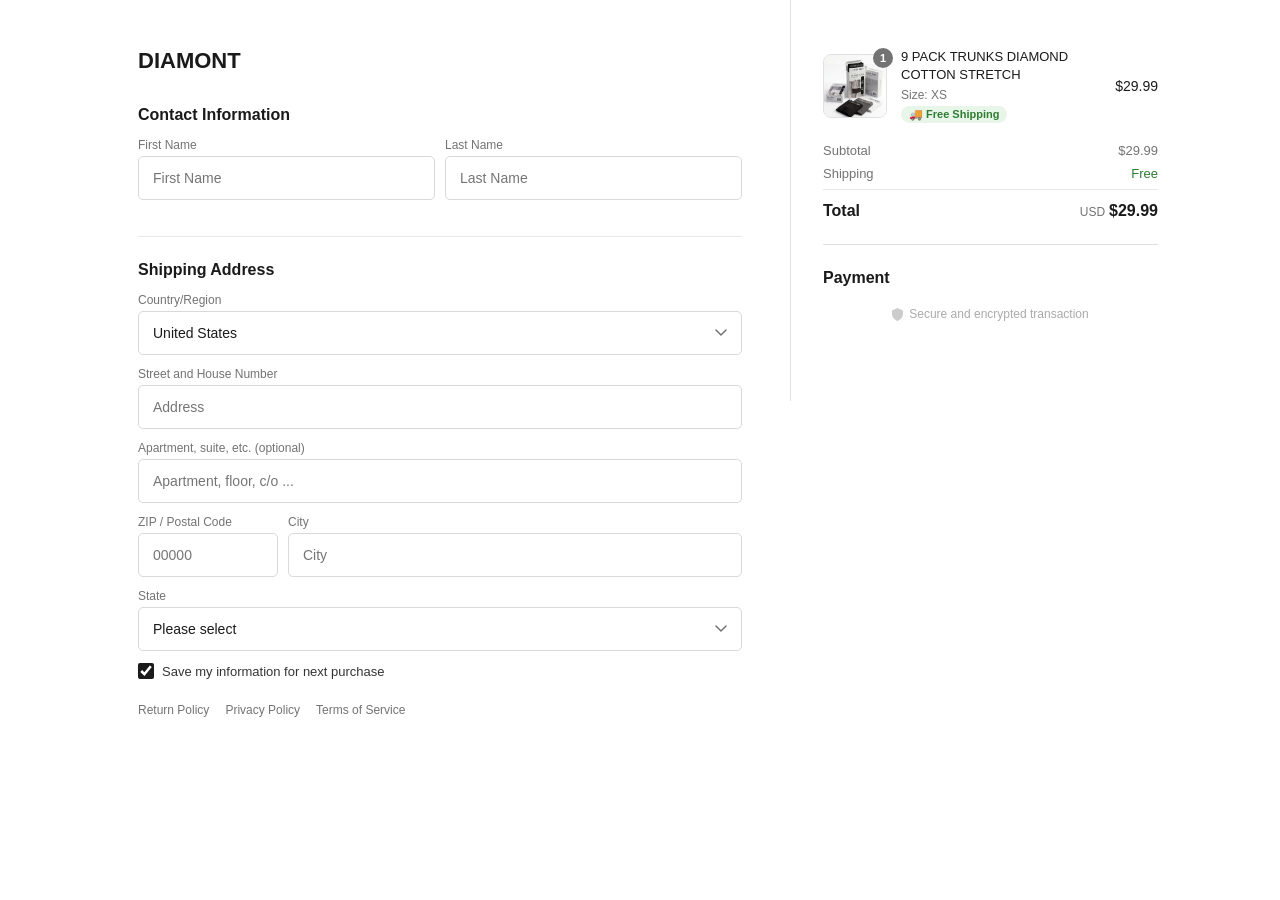
==== checkout.html @ 8e6224a1 "Add files via upload" ====
<!DOCTYPE html><html lang="en"><head>
  <meta charset="utf-8">
  <meta name="viewport" content="width=device-width, initial-scale=1">
  <title>DIAMONT - Checkout</title>
  <!-- Meta Pixel Code -->
  <script>
  !function(f,b,e,v,n,t,s)
  {if(f.fbq)return;n=f.fbq=function(){n.callMethod?
  n.callMethod.apply(n,arguments):n.queue.push(arguments)};
  if(!f._fbq)f._fbq=n;n.push=n;n.loaded=!0;n.version='2.0';
  n.queue=[];t=b.createElement(e);t.async=!0;
  t.src=v;s=b.getElementsByTagName(e)[0];
  s.parentNode.insertBefore(t,s)}(window, document,'script',
  'https://connect.facebook.net/en_US/fbevents.js');
  fbq('init', '1014024587850948');
  fbq('track', 'PageView');
  </script>
  <noscript><img height="1" width="1" style="display:none"
  src="https://www.facebook.com/tr?id=1014024587850948&ev=PageView&noscript=1"
  /></noscript>
  <!-- End Meta Pixel Code -->
  <style>
    * { box-sizing: border-box; margin: 0; padding: 0; }

    body {
      font-family: -apple-system, BlinkMacSystemFont, 'Segoe UI', Helvetica, Arial, sans-serif;
      background: #fff;
      color: #333;
      font-size: 14px;
    }

    .checkout-wrap {
      display: flex;
      align-items: flex-start;
      min-height: 100vh;
      max-width: 1100px;
      margin: 0 auto;
      width: 100%;
    }

    /* ESQUERDO — formulário */
    .checkout-left {
      flex: 1;
      padding: 48px 48px 80px 48px;
      min-width: 0;
    }

    /* DIREITO — resumo */
    .checkout-right {
      width: 400px;
      background: #ffffff;
      border-left: 1px solid #e1e1e1;
      padding: 48px 32px 80px;
      flex-shrink: 0;
    }

    .shop-logo {
      font-size: 22px; font-weight: 700; color: #1a1a1a;
      margin-bottom: 32px; display: block; text-decoration: none;
    }

    .section-title {
      font-size: 16px; font-weight: 600; color: #1a1a1a; margin-bottom: 14px;
    }
    .section-divider {
      border: none; border-top: 1px solid #e8e8e8; margin: 24px 0;
    }

    .field-group { margin-bottom: 12px; }
    .field-row { display: flex; gap: 10px; }
    .field-row .field-group { flex: 1; }

    label { display: block; font-size: 12px; color: #737373; margin-bottom: 4px; }

    input[type=text], input[type=email], input[type=tel], select {
      width: 100%; height: 44px; padding: 0 14px;
      border: 1px solid #d9d9d9; border-radius: 5px;
      font-size: 14px; color: #1a1a1a; background: #fff;
      outline: none; transition: border 0.15s;
      appearance: none; -webkit-appearance: none;
      font-family: inherit;
    }
    input:focus, select:focus {
      border-color: #1a1a1a;
      box-shadow: 0 0 0 3px rgba(0,0,0,0.06);
    }
    select {
      background-image: url("data:image/svg+xml,%3Csvg xmlns='http://www.w3.org/2000/svg' width='12' height='8' fill='none'%3E%3Cpath d='M1 1l5 5 5-5' stroke='%23737373' stroke-width='1.5' stroke-linecap='round'/%3E%3C/svg%3E");
      background-repeat: no-repeat; background-position: right 14px center;
      padding-right: 36px; cursor: pointer;
    }
    .checkbox-row {
      display: flex; align-items: center; gap: 8px;
      font-size: 13px; color: #333; cursor: pointer; margin-top: 2px;
    }
    .checkbox-row input[type=checkbox] {
      width: 16px; height: 16px; accent-color: #1a1a1a;
      cursor: pointer; flex-shrink: 0;
    }
    .region-group { display: none; }

    /* RESUMO */
    .order-item { display: flex; align-items: center; gap: 14px; margin-bottom: 20px; }
    .item-img {
      width: 64px; height: 64px;
      flex-shrink: 0; position: relative;
    }
    .item-img img { width: 100%; height: 100%; object-fit: cover; border-radius: 8px; border: 1px solid #e1e1e1; }
    .item-badge {
      position: absolute; top: -6px; right: -6px;
      background: #737373; color: #fff; border-radius: 50%;
      width: 20px; height: 20px;
      display: flex; align-items: center; justify-content: center;
      font-size: 11px; font-weight: 600;
    }
    .item-info { flex: 1; }
    .item-name { font-size: 13px; font-weight: 500; color: #1a1a1a; line-height: 1.4; }
    .item-variant { font-size: 12px; color: #737373; margin-top: 3px; }
    .item-price { font-size: 14px; font-weight: 500; color: #1a1a1a; white-space: nowrap; }
    .product-badge {
      display: inline-block; background: #e8f5e9; color: #2e7d32;
      font-size: 11px; font-weight: 600; padding: 2px 8px; border-radius: 20px;
    }
    .summary-line {
      display: flex; justify-content: space-between;
      font-size: 13px; color: #737373; margin-bottom: 8px;
    }
    .summary-line.total {
      font-size: 16px; color: #1a1a1a; font-weight: 600;
      padding-top: 12px; border-top: 1px solid #e8e8e8; margin-top: 4px;
    }
    .summary-line.total .curr {
      font-size: 12px; font-weight: 400; color: #737373; margin-right: 4px;
    }

    /* WHOP — sem altura fixa, cresce livremente */
    .whop-divider { border: none; border-top: 1px solid #e1e1e1; margin: 24px 0; }
    .whop-container { width: 100%; display: block; }

    .secure-note {
      display: flex; align-items: center; gap: 6px;
      font-size: 12px; color: #aaa; margin-top: 20px; justify-content: center;
    }

    .policy-links { display: flex; gap: 16px; flex-wrap: wrap; margin-top: 24px; }
    .policy-links a { font-size: 12px; color: #737373; text-decoration: none; }
    .policy-links a:hover { color: #1a1a1a; text-decoration: underline; }

    /* MOBILE */
    @media (max-width: 768px) {
      .checkout-wrap { flex-direction: column; }

      .checkout-right {
        width: 100%; border-left: none;
        border-bottom: 1px solid #e1e1e1;
        padding: 0; order: -1;
      }

      .checkout-left {
        width: 100%;
        padding: 20px 16px 60px;
      }

      .mobile-summary-toggle {
        display: flex; width: 100%; background: #f5f5f5;
        border: none; border-bottom: 1px solid #e1e1e1;
        padding: 14px 16px; font-size: 14px; color: #1a1a1a;
        font-weight: 500; cursor: pointer;
        align-items: center; justify-content: space-between;
        font-family: inherit; min-height: 48px;
      }
      .toggle-left { display: flex; align-items: center; gap: 8px; color: #1a6dcc; }
      .toggle-right { font-size: 14px; font-weight: 600; color: #1a1a1a; }

      .summary-collapsible { overflow: hidden; transition: max-height 0.3s ease; max-height: 500px; }
      .summary-collapsible.closed { max-height: 0; }
      .summary-inner { padding: 20px 16px; border-bottom: 1px solid #e1e1e1; background: #ffffff; }

      /* No mobile, o Whop fica no esquerdo abaixo do form — esconde o do direito */
      .whop-right-block { display: none; }

      .field-row { flex-direction: column; gap: 0; }

      input[type=text], input[type=email], input[type=tel], select {
        height: 48px; font-size: 16px; /* evita zoom automático no iOS */
      }
    }

    @media (min-width: 769px) {
      .mobile-summary-toggle { display: none; }
      .summary-collapsible { max-height: none !important; overflow: visible; }
      .summary-inner { padding: 0; background: transparent; border: none; }
      /* No desktop, o Whop fica no direito — esconde o do esquerdo */
      .whop-left-block { display: none; }
    }

    /* Telas muito grandes: adiciona padding lateral para não colar nas bordas */
    @media (min-width: 769px) and (max-width: 1150px) {
      .checkout-left { padding-left: 24px; }
      .checkout-right { padding-left: 24px; padding-right: 24px; }
    }
  </style>
</head>
<body>

<div class="checkout-wrap">

  <!-- ════════════ ESQUERDO ════════════ -->
  <div class="checkout-left">
    <a href="index.html" class="shop-logo">DIAMONT</a>

    <div class="section-title">Contact Information</div>
    <div class="field-row">
      <div class="field-group">
        <label for="fname">First Name</label>
        <input type="text" id="fname" placeholder="First Name">
      </div>
      <div class="field-group">
        <label for="lname">Last Name</label>
        <input type="text" id="lname" placeholder="Last Name">
      </div>
    </div>

    <hr class="section-divider">

    <div class="section-title">Shipping Address</div>

    <div class="field-group">
      <label for="country">Country/Region</label>
      <select id="country" onchange="onCountryChange(this)">
        <option value="">Select country</option>
        <option value="US" selected="">United States</option>
        <option value="GB">United Kingdom</option>
        <option value="CA">Canada</option>
        <option value="AU">Australia</option>
        <option value="DE">Germany</option>
        <option value="FR">France</option>
        <option value="BR">Brazil</option>
        <option value="OTHER">Other</option>
      </select>
    </div>
    <div class="field-group">
      <label for="address">Street and House Number</label>
      <input type="text" id="address" placeholder="Address">
    </div>
    <div class="field-group">
      <label for="address2">Apartment, suite, etc. (optional)</label>
      <input type="text" id="address2" placeholder="Apartment, floor, c/o ...">
    </div>

    <div class="field-row">
      <div class="field-group" style="max-width:140px">
        <label for="plz">ZIP / Postal Code</label>
        <input type="text" id="plz" placeholder="00000" maxlength="10" oninput="fmtPlz(this)">
      </div>
      <div class="field-group">
        <label for="city">City</label>
        <input type="text" id="city" placeholder="City">
      </div>
    </div>

    <div class="field-group region-group" id="regionGroup" style="display: none;">
      <label id="regionLabel">State / Province</label>
      <select id="region"><option value="">Please select</option></select>
    </div>

    <label class="checkbox-row" style="margin-top:6px">
      <input type="checkbox" checked> Save my information for next purchase
    </label>

    <!-- WHOP — mobile (sempre visível abaixo do form, sem cortes) -->
    <div class="whop-left-block">
      <hr class="section-divider">
      <div class="section-title">Payment</div>
      <div class="whop-container" data-whop-checkout-theme="light" data-whop-checkout-style-container-padding-x="0" data-whop-checkout-style-container-padding-top="0"></div>
      <div class="secure-note">
        <svg width="11" height="13" viewBox="0 0 12 14" fill="none"><path d="M6 0L0 2.5V6.5C0 9.8 2.6 12.9 6 14C9.4 12.9 12 9.8 12 6.5V2.5L6 0Z" fill="#ccc"></path></svg>
        Secure and encrypted transaction
      </div>
    </div>

    <div class="policy-links">
      <a href="#">Return Policy</a>
      <a href="#">Privacy Policy</a>
      <a href="#">Terms of Service</a>
    </div>

  </div>

  <!-- ════════════ DIREITO ════════════ -->
  <div class="checkout-right">

    <!-- Toggle accordion mobile -->
    <button class="mobile-summary-toggle" onclick="toggleSummary(this)">
      <span class="toggle-left">
        <svg width="18" height="18" viewBox="0 0 24 24" fill="none" stroke="currentColor" stroke-width="1.8" stroke-linecap="round" stroke-linejoin="round"><circle cx="9" cy="21" r="1"></circle><circle cx="20" cy="21" r="1"></circle><path d="M1 1h4l2.68 13.39a2 2 0 0 0 2 1.61h9.72a2 2 0 0 0 2-1.61L23 6H6"></path></svg>
        Hide order summary  ▴
      </span>
      <span class="toggle-right">$29.99</span>
    </button>

    <div class="summary-collapsible" id="summaryCollapsible">
      <div class="summary-inner">
        <div class="order-item">
          <div class="item-img">
            <img src="assets/product-real-3.jpg" alt="DIAMONT Premium Stretch Trunks">
            <div class="item-badge">1</div>
          </div>
          <div class="item-info">
            <div class="item-name" id="item-name">9 PACK TRUNKS DIAMOND COTTON STRETCH</div>
            <div class="item-variant" id="item-variant" style="margin-top:4px">Size: XS</div>
            <div class="item-variant" style="margin-top:4px">
              <span class="product-badge">🚚 Free Shipping</span>
            </div>
          </div>
          <div class="item-price" id="item-price">$29.99</div>
        </div>
        <div class="summary-line"><span>Subtotal</span><span id="summary-subtotal">$29.99</span></div>
        <div class="summary-line"><span>Shipping</span><span style="color:#2e7d32;font-weight:500;">Free</span></div>
        <div class="summary-line total">
          <span>Total</span>
          <span><span class="curr">USD</span><span id="summary-total">$29.99</span></span>
        </div>
      </div>
    </div>

    <!-- WHOP — desktop -->
    <div class="whop-right-block">
      <hr class="whop-divider">
      <div class="section-title" style="margin-bottom:14px;">Payment</div>
      <div class="whop-container" data-whop-checkout-theme="light" data-whop-checkout-style-container-padding-x="0" data-whop-checkout-style-container-padding-top="0"></div>
      <div class="secure-note">
        <svg width="11" height="13" viewBox="0 0 12 14" fill="none"><path d="M6 0L0 2.5V6.5C0 9.8 2.6 12.9 6 14C9.4 12.9 12 9.8 12 6.5V2.5L6 0Z" fill="#ccc"></path></svg>
        Secure and encrypted transaction
      </div>
    </div>

  </div>

</div>

<script>
  var regions = {
    US: {
      label: 'State',
      list: ['Alabama','Alaska','Arizona','Arkansas','California','Colorado',
             'Connecticut','Delaware','Florida','Georgia','Hawaii','Idaho',
             'Illinois','Indiana','Iowa','Kansas','Kentucky','Louisiana',
             'Maine','Maryland','Massachusetts','Michigan','Minnesota',
             'Mississippi','Missouri','Montana','Nebraska','Nevada',
             'New Hampshire','New Jersey','New Mexico','New York',
             'North Carolina','North Dakota','Ohio','Oklahoma','Oregon',
             'Pennsylvania','Rhode Island','South Carolina','South Dakota',
             'Tennessee','Texas','Utah','Vermont','Virginia','Washington',
             'West Virginia','Wisconsin','Wyoming']
    },
    CA: {
      label: 'Province',
      list: ['Alberta','British Columbia','Manitoba','New Brunswick',
             'Newfoundland and Labrador','Nova Scotia','Ontario',
             'Prince Edward Island','Quebec','Saskatchewan']
    },
    AU: {
      label: 'State',
      list: ['Australian Capital Territory','New South Wales','Northern Territory',
             'Queensland','South Australia','Tasmania','Victoria','Western Australia']
    },
    DE: {
      label: 'State',
      list: ['Baden-Württemberg','Bavaria','Berlin','Brandenburg','Bremen',
             'Hamburg','Hesse','Lower Saxony','Mecklenburg-Vorpommern',
             'North Rhine-Westphalia','Rhineland-Palatinate','Saarland',
             'Saxony','Saxony-Anhalt','Schleswig-Holstein','Thuringia']
    }
  };
  var plzLengths = { US: 5, CA: 6, AU: 4, DE: 5 };

  function onCountryChange(sel) {
    var val = sel.value;
    var rg  = document.getElementById('regionGroup');
    var rl  = document.getElementById('regionLabel');
    var rs  = document.getElementById('region');
    var plz = document.getElementById('plz');
    var len = plzLengths[val] || 10;
    plz.maxLength = len;
    plz.placeholder = '00000';
    var data = regions[val];
    if (data) {
      rl.textContent = data.label;
      rs.innerHTML = '<option value="">Please select</option>' +
        data.list.map(function(r){ return '<option>'+r+'</option>'; }).join('');
      rg.style.display = 'block';
    } else {
      rg.style.display = 'none';
    }
  }

  function fmtPlz(el) {
    var country = document.getElementById('country').value;
    var len = plzLengths[country] || 5;
    el.value = el.value.replace(/\D/g,'').slice(0, len);
  }

  onCountryChange(document.getElementById('country'));

  var summaryOpen = true;
  function toggleSummary(btn) {
    summaryOpen = !summaryOpen;
    document.getElementById('summaryCollapsible').classList.toggle('closed', !summaryOpen);
    var icon = '<svg width="18" height="18" viewBox="0 0 24 24" fill="none" stroke="currentColor" stroke-width="1.8" stroke-linecap="round" stroke-linejoin="round"><circle cx="9" cy="21" r="1"/><circle cx="20" cy="21" r="1"/><path d="M1 1h4l2.68 13.39a2 2 0 0 0 2 1.61h9.72a2 2 0 0 0 2-1.61L23 6H6"/></svg>';
    btn.querySelector('.toggle-left').innerHTML = summaryOpen
      ? icon + ' Hide order summary  ▴'
      : icon + ' Show order summary  ▾';
  }
</script>

<script>
  // ── Read URL parameters passed from the product page ──────────────────────
  (function () {
    var params = new URLSearchParams(window.location.search);

    var size    = params.get('size') || '';    // e.g. "XS", "S", "M", "L", "XL", "XXL"
    var plan    = params.get('plan') || '';    // e.g. "plan_GKCqi9cub20QK"
    var product = params.get('product') || '9 PACK TRUNKS DIAMOND COTTON STRETCH';
    var price   = params.get('price') || '29.99';

    // Size mapping to Whop Plan IDs
    var planMapping = {
      'xs': 'plan_GKCqi9cub20QK',
      's': 'plan_MTOjr6OyHSpbP',
      'm': 'plan_ddPRuNWJkyy0w',
      'l': 'plan_sWuqcWky50YoJ',
      'xl': 'plan_ah0VyirzppzPN',
      'xxl': 'plan_LNZKemcfdLcjw'
    };

    var resolvedPlanId = plan;
    if (!resolvedPlanId && size) {
      var cleanSize = size.toLowerCase().trim();
      if (cleanSize.includes('extra small') || cleanSize === 'xs') {
        resolvedPlanId = planMapping['xs'];
      } else if (cleanSize.includes('small') || cleanSize === 's') {
        resolvedPlanId = planMapping['s'];
      } else if (cleanSize.includes('medium') || cleanSize === 'm') {
        resolvedPlanId = planMapping['m'];
      } else if (cleanSize.includes('large') || cleanSize === 'l') {
        resolvedPlanId = planMapping['l'];
      } else if (cleanSize.includes('x-large') || cleanSize.includes('extra large') || cleanSize === 'xl') {
        resolvedPlanId = planMapping['xl'];
      } else if (cleanSize.includes('xx-large') || cleanSize.includes('extra extra large') || cleanSize === 'xxl') {
        resolvedPlanId = planMapping['xxl'];
      }
    }

    if (!resolvedPlanId) {
      resolvedPlanId = 'plan_GKCqi9cub20QK'; // default to XS
    }

    // Set the plan ID on all Whop containers
    var containers = document.querySelectorAll('.whop-container');
    containers.forEach(function (el) {
      el.setAttribute('data-whop-checkout-plan-id', resolvedPlanId);
      // Set dynamic redirect URL
      var returnUrl = window.location.origin + '/thank-you.html?price=' + price + '&currency=USD';
      el.setAttribute('data-whop-checkout-return-url', returnUrl);
    });

    // Update product name in order summary
    var nameEl = document.getElementById('item-name');
    if (nameEl) nameEl.textContent = product;

    // Update variant line
    var variantEl = document.getElementById('item-variant');
    if (variantEl) {
      variantEl.textContent = size ? 'Size: ' + size : 'Size: XS';
    }

    // Update price fields in summary
    var formatted = '$' + parseFloat(price).toFixed(2);
    var priceEl    = document.getElementById('item-price');
    var subtotalEl = document.getElementById('summary-subtotal');
    var totalEl    = document.getElementById('summary-total');
    var toggleRight = document.querySelector('.toggle-right');

    if (priceEl)    priceEl.textContent    = formatted;
    if (subtotalEl) subtotalEl.textContent  = formatted;
    if (totalEl)    totalEl.textContent     = formatted;
    if (toggleRight) toggleRight.textContent = formatted;

    // Save customer name input to localStorage
    var fnameInput = document.getElementById('fname');
    var lnameInput = document.getElementById('lname');

    function saveNamesToStorage() {
      localStorage.setItem('customer_first_name', (fnameInput.value || '').trim());
      localStorage.setItem('customer_last_name', (lnameInput.value || '').trim());
    }

    if (fnameInput) fnameInput.addEventListener('input', saveNamesToStorage);
    if (lnameInput) lnameInput.addEventListener('input', saveNamesToStorage);

    // Set a fallback random order number
    if (!localStorage.getItem('customer_order_id')) {
      var randId = 'DM' + Math.floor(100000 + Math.random() * 900000);
      localStorage.setItem('customer_order_id', randId);
    }

    // Now dynamically load the Whop script
    var whopScript = document.createElement('script');
    whopScript.src = "https://js.whop.com/static/checkout/loader.js";
    whopScript.async = true;
    whopScript.defer = true;
    document.head.appendChild(whopScript);
  })();
</script>

</body>
</html>
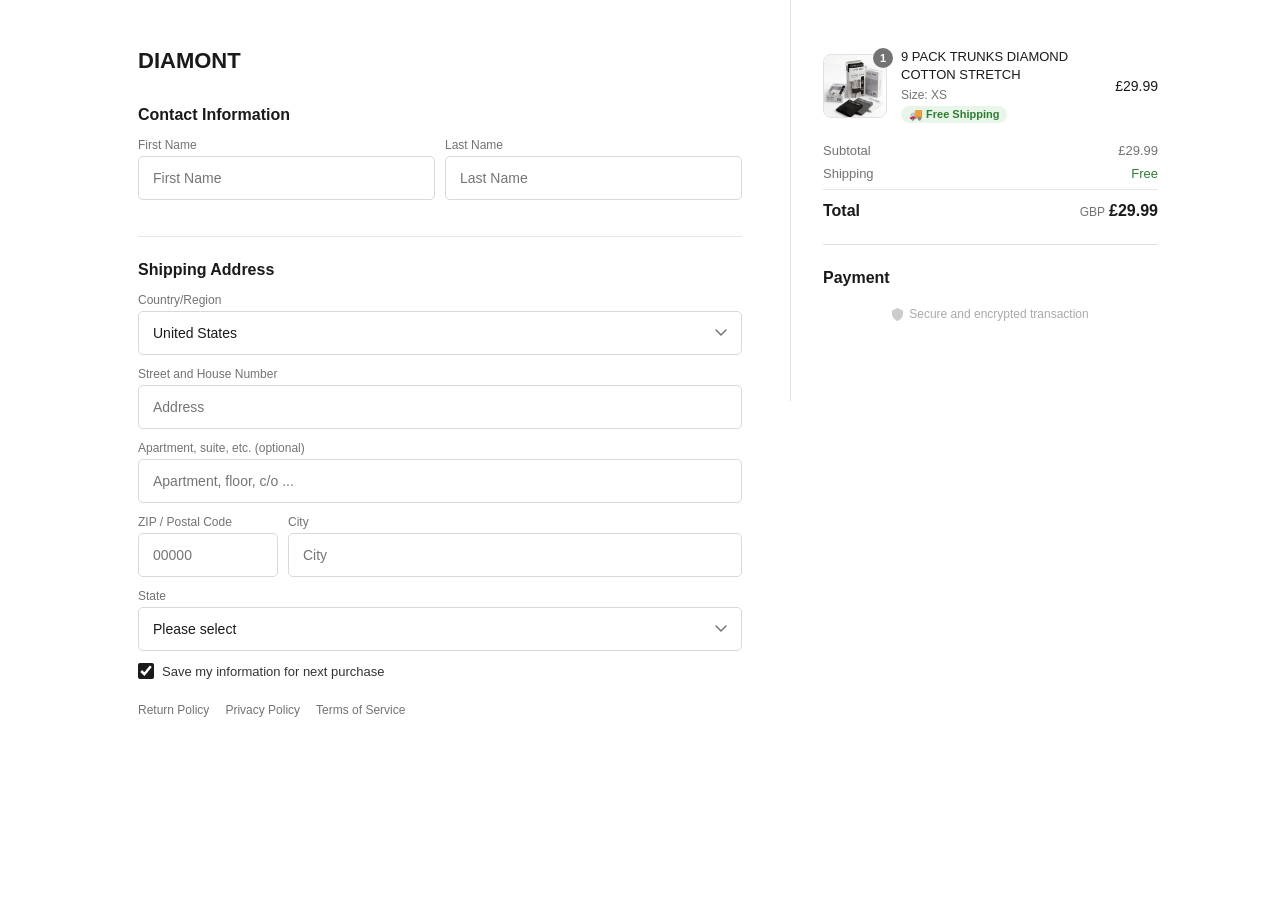
==== commit cc4c7314: "update currency to GBP / £" ====
--- a/checkout.html
+++ b/checkout.html
@@ -2,6 +2,60 @@
   <meta charset="utf-8">
   <meta name="viewport" content="width=device-width, initial-scale=1">
   <title>DIAMONT - Checkout</title>
+
+  <!-- ══ Resolve Plan ID and Return URL synchronously BEFORE Whop loads ══ -->
+  <script>
+    (function(){
+      var params = new URLSearchParams(window.location.search);
+      var plan = params.get('plan') || '';
+      var size = params.get('size') || '';
+      var price = params.get('price') || '29.99';
+      
+      var planMapping = {
+        'xs':  'plan_GKCqi9cub20QK',
+        's':   'plan_MTOjr6OyHSpbP',
+        'm':   'plan_ddPRuNWJkyy0w',
+        'l':   'plan_sWuqcWky50YoJ',
+        'xl':  'plan_ah0VyirzppzPN',
+        'xxl': 'plan_LNZKemcfdLcjw'
+      };
+      
+      var resolved = plan;
+      if (!resolved && size) {
+        var s = size.toLowerCase().trim();
+        if (s === 'xs' || s.indexOf('extra small') !== -1) resolved = planMapping['xs'];
+        else if (s === 's' || s === 'small') resolved = planMapping['s'];
+        else if (s === 'm' || s === 'medium') resolved = planMapping['m'];
+        else if (s === 'l' || s === 'large') resolved = planMapping['l'];
+        else if (s === 'xl' || s.indexOf('x-large') !== -1 || s.indexOf('extra large') !== -1) resolved = planMapping['xl'];
+        else if (s === 'xxl' || s.indexOf('xx-large') !== -1) resolved = planMapping['xxl'];
+      }
+      if (!resolved) resolved = 'plan_GKCqi9cub20QK';
+      window.__DIAMONT_PLAN_ID = resolved;
+
+      // Preserve tracking and purchase parameters in return URL
+      var returnParams = new URLSearchParams();
+      returnParams.set('id', '{id}');
+      returnParams.set('email', '{email}');
+      returnParams.set('name', '{username}');
+      returnParams.set('price', price);
+      returnParams.set('currency', 'GBP');
+      
+      // Copy incoming UTM and tracking parameters
+      var utmKeys = ['utm_source', 'utm_medium', 'utm_campaign', 'utm_content', 'utm_term', 'src', 'sck', 'xcod'];
+      utmKeys.forEach(function(key) {
+        if (params.has(key)) {
+          returnParams.set(key, params.get(key));
+        }
+      });
+      
+      window.__DIAMONT_RETURN_URL = window.location.origin + '/thank-you.html?' + returnParams.toString();
+    })();
+  </script>
+
+  <!-- ══ Whop Checkout Loader — static, like furadeira ══ -->
+  <script async defer src="https://js.whop.com/static/checkout/loader.js"></script>
+
   <!-- Meta Pixel Code -->
   <script>
   !function(f,b,e,v,n,t,s)
@@ -19,6 +73,27 @@
   src="https://www.facebook.com/tr?id=1014024587850948&ev=PageView&noscript=1"
   /></noscript>
   <!-- End Meta Pixel Code -->
+
+  <!-- Utmify Pixel Integration -->
+  <script>
+    window.pixelId = "6a1e39c0710d91ec4444583a";
+    var a = document.createElement("script");
+    a.setAttribute("async", "");
+    a.setAttribute("defer", "");
+    a.setAttribute("src", "https://cdn.utmify.com.br/scripts/pixel/pixel.js");
+    document.head.appendChild(a);
+  </script>
+
+  <!-- Utmify UTMs Capture Script -->
+  <script
+    src="https://cdn.utmify.com.br/scripts/utms/latest.js"
+    data-utmify-prevent-xcod-sck
+    data-utmify-prevent-subids
+    data-utmify-ignore-iframe
+    async
+    defer
+  ></script>
+
   <style>
     * { box-sizing: border-box; margin: 0; padding: 0; }
 
@@ -38,14 +113,12 @@
       width: 100%;
     }
 
-    /* ESQUERDO — formulário */
     .checkout-left {
       flex: 1;
       padding: 48px 48px 80px 48px;
       min-width: 0;
     }
 
-    /* DIREITO — resumo */
     .checkout-right {
       width: 400px;
       background: #ffffff;
@@ -99,12 +172,8 @@
     }
     .region-group { display: none; }
 
-    /* RESUMO */
     .order-item { display: flex; align-items: center; gap: 14px; margin-bottom: 20px; }
-    .item-img {
-      width: 64px; height: 64px;
-      flex-shrink: 0; position: relative;
-    }
+    .item-img { width: 64px; height: 64px; flex-shrink: 0; position: relative; }
     .item-img img { width: 100%; height: 100%; object-fit: cover; border-radius: 8px; border: 1px solid #e1e1e1; }
     .item-badge {
       position: absolute; top: -6px; right: -6px;
@@ -133,7 +202,6 @@
       font-size: 12px; font-weight: 400; color: #737373; margin-right: 4px;
     }
 
-    /* WHOP — sem altura fixa, cresce livremente */
     .whop-divider { border: none; border-top: 1px solid #e1e1e1; margin: 24px 0; }
     .whop-container { width: 100%; display: block; }
 
@@ -145,6 +213,10 @@
     .policy-links { display: flex; gap: 16px; flex-wrap: wrap; margin-top: 24px; }
     .policy-links a { font-size: 12px; color: #737373; text-decoration: none; }
     .policy-links a:hover { color: #1a1a1a; text-decoration: underline; }
+
+    /* Desktop: summary always visible at top of right panel */
+    .order-summary-desktop { display: block; }
+    .order-summary-mobile { display: none; }
 
     /* MOBILE */
     @media (max-width: 768px) {
@@ -176,13 +248,15 @@
       .summary-collapsible.closed { max-height: 0; }
       .summary-inner { padding: 20px 16px; border-bottom: 1px solid #e1e1e1; background: #ffffff; }
 
-      /* No mobile, o Whop fica no esquerdo abaixo do form — esconde o do direito */
+      /* Mobile: Whop in left column, hide right-side Whop */
       .whop-right-block { display: none; }
+      .order-summary-desktop { display: none; }
+      .order-summary-mobile { display: block; }
 
       .field-row { flex-direction: column; gap: 0; }
 
       input[type=text], input[type=email], input[type=tel], select {
-        height: 48px; font-size: 16px; /* evita zoom automático no iOS */
+        height: 48px; font-size: 16px;
       }
     }
 
@@ -190,11 +264,12 @@
       .mobile-summary-toggle { display: none; }
       .summary-collapsible { max-height: none !important; overflow: visible; }
       .summary-inner { padding: 0; background: transparent; border: none; }
-      /* No desktop, o Whop fica no direito — esconde o do esquerdo */
+      /* Desktop: Whop in right column, hide left-side Whop */
       .whop-left-block { display: none; }
-    }
-
-    /* Telas muito grandes: adiciona padding lateral para não colar nas bordas */
+      .order-summary-desktop { display: block; }
+      .order-summary-mobile { display: none; }
+    }
+
     @media (min-width: 769px) and (max-width: 1150px) {
       .checkout-left { padding-left: 24px; }
       .checkout-right { padding-left: 24px; padding-right: 24px; }
@@ -205,7 +280,7 @@
 
 <div class="checkout-wrap">
 
-  <!-- ════════════ ESQUERDO ════════════ -->
+  <!-- ════════════ LEFT — form ════════════ -->
   <div class="checkout-left">
     <a href="index.html" class="shop-logo">DIAMONT</a>
 
@@ -268,11 +343,15 @@
       <input type="checkbox" checked> Save my information for next purchase
     </label>
 
-    <!-- WHOP — mobile (sempre visível abaixo do form, sem cortes) -->
+    <!-- WHOP — mobile (CSS hides on desktop) -->
     <div class="whop-left-block">
       <hr class="section-divider">
       <div class="section-title">Payment</div>
-      <div class="whop-container" data-whop-checkout-theme="light" data-whop-checkout-style-container-padding-x="0" data-whop-checkout-style-container-padding-top="0"></div>
+      <div class="whop-container" id="whop-mobile"
+        data-whop-checkout-theme="light"
+        data-whop-checkout-locale="en"
+        data-whop-checkout-style-container-padding-x="0"
+        data-whop-checkout-style-container-padding-top="0"></div>
       <div class="secure-note">
         <svg width="11" height="13" viewBox="0 0 12 14" fill="none"><path d="M6 0L0 2.5V6.5C0 9.8 2.6 12.9 6 14C9.4 12.9 12 9.8 12 6.5V2.5L6 0Z" fill="#ccc"></path></svg>
         Secure and encrypted transaction
@@ -287,48 +366,77 @@
 
   </div>
 
-  <!-- ════════════ DIREITO ════════════ -->
+  <!-- ════════════ RIGHT — summary ════════════ -->
   <div class="checkout-right">
 
-    <!-- Toggle accordion mobile -->
-    <button class="mobile-summary-toggle" onclick="toggleSummary(this)">
-      <span class="toggle-left">
-        <svg width="18" height="18" viewBox="0 0 24 24" fill="none" stroke="currentColor" stroke-width="1.8" stroke-linecap="round" stroke-linejoin="round"><circle cx="9" cy="21" r="1"></circle><circle cx="20" cy="21" r="1"></circle><path d="M1 1h4l2.68 13.39a2 2 0 0 0 2 1.61h9.72a2 2 0 0 0 2-1.61L23 6H6"></path></svg>
-        Hide order summary  ▴
-      </span>
-      <span class="toggle-right">$29.99</span>
-    </button>
-
-    <div class="summary-collapsible" id="summaryCollapsible">
-      <div class="summary-inner">
-        <div class="order-item">
-          <div class="item-img">
-            <img src="assets/product-real-3.jpg" alt="DIAMONT Premium Stretch Trunks">
-            <div class="item-badge">1</div>
+    <!-- Desktop summary — always visible -->
+    <div class="order-summary-desktop">
+      <div class="order-item">
+        <div class="item-img">
+          <img src="assets/product-real-3.jpg" alt="DIAMONT Premium Stretch Trunks">
+          <div class="item-badge">1</div>
+        </div>
+        <div class="item-info">
+          <div class="item-name" id="item-name">9 PACK TRUNKS DIAMOND COTTON STRETCH</div>
+          <div class="item-variant" id="item-variant" style="margin-top:4px">Size: XS</div>
+          <div class="item-variant" style="margin-top:4px">
+            <span class="product-badge">🚚 Free Shipping</span>
           </div>
-          <div class="item-info">
-            <div class="item-name" id="item-name">9 PACK TRUNKS DIAMOND COTTON STRETCH</div>
-            <div class="item-variant" id="item-variant" style="margin-top:4px">Size: XS</div>
-            <div class="item-variant" style="margin-top:4px">
-              <span class="product-badge">🚚 Free Shipping</span>
+        </div>
+        <div class="item-price" id="item-price">£29.99</div>
+      </div>
+      <div class="summary-line"><span>Subtotal</span><span id="summary-subtotal">£29.99</span></div>
+      <div class="summary-line"><span>Shipping</span><span style="color:#2e7d32;font-weight:500;">Free</span></div>
+      <div class="summary-line total">
+        <span>Total</span>
+        <span><span class="curr">GBP</span><span id="summary-total">£29.99</span></span>
+      </div>
+    </div>
+
+    <!-- Mobile toggle accordion -->
+    <div class="order-summary-mobile">
+      <button class="mobile-summary-toggle" onclick="toggleSummary(this)">
+        <span class="toggle-left">
+          <svg width="18" height="18" viewBox="0 0 24 24" fill="none" stroke="currentColor" stroke-width="1.8" stroke-linecap="round" stroke-linejoin="round"><circle cx="9" cy="21" r="1"></circle><circle cx="20" cy="21" r="1"></circle><path d="M1 1h4l2.68 13.39a2 2 0 0 0 2 1.61h9.72a2 2 0 0 0 2-1.61L23 6H6"></path></svg>
+          Hide order summary  ▴
+        </span>
+        <span class="toggle-right" id="mobile-toggle-price">£29.99</span>
+      </button>
+      <div class="summary-collapsible" id="summaryCollapsible">
+        <div class="summary-inner">
+          <div class="order-item">
+            <div class="item-img">
+              <img src="assets/product-real-3.jpg" alt="DIAMONT Premium Stretch Trunks">
+              <div class="item-badge">1</div>
             </div>
+            <div class="item-info">
+              <div class="item-name">9 PACK TRUNKS DIAMOND COTTON STRETCH</div>
+              <div class="item-variant" style="margin-top:4px">Size: XS</div>
+              <div class="item-variant" style="margin-top:4px">
+                <span class="product-badge">🚚 Free Shipping</span>
+              </div>
+            </div>
+            <div class="item-price">£29.99</div>
           </div>
-          <div class="item-price" id="item-price">$29.99</div>
+          <div class="summary-line"><span>Subtotal</span><span>£29.99</span></div>
+          <div class="summary-line"><span>Shipping</span><span style="color:#2e7d32;font-weight:500;">Free</span></div>
+          <div class="summary-line total">
+            <span>Total</span>
+            <span><span class="curr">GBP</span><span>£29.99</span></span>
+          </div>
         </div>
-        <div class="summary-line"><span>Subtotal</span><span id="summary-subtotal">$29.99</span></div>
-        <div class="summary-line"><span>Shipping</span><span style="color:#2e7d32;font-weight:500;">Free</span></div>
-        <div class="summary-line total">
-          <span>Total</span>
-          <span><span class="curr">USD</span><span id="summary-total">$29.99</span></span>
-        </div>
-      </div>
-    </div>
-
-    <!-- WHOP — desktop -->
+      </div>
+    </div>
+
+    <!-- WHOP — desktop (CSS hides on mobile) -->
     <div class="whop-right-block">
       <hr class="whop-divider">
       <div class="section-title" style="margin-bottom:14px;">Payment</div>
-      <div class="whop-container" data-whop-checkout-theme="light" data-whop-checkout-style-container-padding-x="0" data-whop-checkout-style-container-padding-top="0"></div>
+      <div class="whop-container" id="whop-desktop"
+        data-whop-checkout-theme="light"
+        data-whop-checkout-locale="en"
+        data-whop-checkout-style-container-padding-x="0"
+        data-whop-checkout-style-container-padding-top="0"></div>
       <div class="secure-note">
         <svg width="11" height="13" viewBox="0 0 12 14" fill="none"><path d="M6 0L0 2.5V6.5C0 9.8 2.6 12.9 6 14C9.4 12.9 12 9.8 12 6.5V2.5L6 0Z" fill="#ccc"></path></svg>
         Secure and encrypted transaction
@@ -339,6 +447,9 @@
 
 </div>
 
+
+
+<!-- ══ Form logic + URL param sync (no DOM removal, no dynamic script injection) ══ -->
 <script>
   var regions = {
     US: {
@@ -412,105 +523,65 @@
       ? icon + ' Hide order summary  ▴'
       : icon + ' Show order summary  ▾';
   }
-</script>
-
-<script>
-  // ── Read URL parameters passed from the product page ──────────────────────
-  (function () {
-    var params = new URLSearchParams(window.location.search);
-
-    var size    = params.get('size') || '';    // e.g. "XS", "S", "M", "L", "XL", "XXL"
-    var plan    = params.get('plan') || '';    // e.g. "plan_GKCqi9cub20QK"
+
+  // ── Sync URL params to product display ──
+  (function() {
+    var params  = new URLSearchParams(window.location.search);
+    var size    = params.get('size') || '';
     var product = params.get('product') || '9 PACK TRUNKS DIAMOND COTTON STRETCH';
     var price   = params.get('price') || '29.99';
 
-    // Size mapping to Whop Plan IDs
-    var planMapping = {
-      'xs': 'plan_GKCqi9cub20QK',
-      's': 'plan_MTOjr6OyHSpbP',
-      'm': 'plan_ddPRuNWJkyy0w',
-      'l': 'plan_sWuqcWky50YoJ',
-      'xl': 'plan_ah0VyirzppzPN',
-      'xxl': 'plan_LNZKemcfdLcjw'
-    };
-
-    var resolvedPlanId = plan;
-    if (!resolvedPlanId && size) {
-      var cleanSize = size.toLowerCase().trim();
-      if (cleanSize.includes('extra small') || cleanSize === 'xs') {
-        resolvedPlanId = planMapping['xs'];
-      } else if (cleanSize.includes('small') || cleanSize === 's') {
-        resolvedPlanId = planMapping['s'];
-      } else if (cleanSize.includes('medium') || cleanSize === 'm') {
-        resolvedPlanId = planMapping['m'];
-      } else if (cleanSize.includes('large') || cleanSize === 'l') {
-        resolvedPlanId = planMapping['l'];
-      } else if (cleanSize.includes('x-large') || cleanSize.includes('extra large') || cleanSize === 'xl') {
-        resolvedPlanId = planMapping['xl'];
-      } else if (cleanSize.includes('xx-large') || cleanSize.includes('extra extra large') || cleanSize === 'xxl') {
-        resolvedPlanId = planMapping['xxl'];
-      }
-    }
-
-    if (!resolvedPlanId) {
-      resolvedPlanId = 'plan_GKCqi9cub20QK'; // default to XS
-    }
-
-    // Set the plan ID on all Whop containers
-    var containers = document.querySelectorAll('.whop-container');
-    containers.forEach(function (el) {
-      el.setAttribute('data-whop-checkout-plan-id', resolvedPlanId);
-      // Set dynamic redirect URL
-      var returnUrl = window.location.origin + '/thank-you.html?price=' + price + '&currency=USD';
-      el.setAttribute('data-whop-checkout-return-url', returnUrl);
-    });
-
-    // Update product name in order summary
+    // Update product name
     var nameEl = document.getElementById('item-name');
     if (nameEl) nameEl.textContent = product;
 
-    // Update variant line
+    // Update variant
     var variantEl = document.getElementById('item-variant');
-    if (variantEl) {
-      variantEl.textContent = size ? 'Size: ' + size : 'Size: XS';
-    }
-
-    // Update price fields in summary
-    var formatted = '$' + parseFloat(price).toFixed(2);
+    if (variantEl) variantEl.textContent = size ? 'Size: ' + size : 'Size: XS';
+
+    // Update prices
+    var formatted = '£' + parseFloat(price).toFixed(2);
     var priceEl    = document.getElementById('item-price');
     var subtotalEl = document.getElementById('summary-subtotal');
     var totalEl    = document.getElementById('summary-total');
-    var toggleRight = document.querySelector('.toggle-right');
-
-    if (priceEl)    priceEl.textContent    = formatted;
-    if (subtotalEl) subtotalEl.textContent  = formatted;
-    if (totalEl)    totalEl.textContent     = formatted;
-    if (toggleRight) toggleRight.textContent = formatted;
-
-    // Save customer name input to localStorage
+    var toggleRight = document.getElementById('mobile-toggle-price');
+
+    if (priceEl)     priceEl.textContent     = formatted;
+    if (subtotalEl)  subtotalEl.textContent   = formatted;
+    if (totalEl)     totalEl.textContent      = formatted;
+    if (toggleRight) toggleRight.textContent  = formatted;
+  })();
+
+  // ── Save customer name to localStorage ──
+  (function() {
     var fnameInput = document.getElementById('fname');
     var lnameInput = document.getElementById('lname');
-
-    function saveNamesToStorage() {
+    function saveNames() {
       localStorage.setItem('customer_first_name', (fnameInput.value || '').trim());
-      localStorage.setItem('customer_last_name', (lnameInput.value || '').trim());
-    }
-
-    if (fnameInput) fnameInput.addEventListener('input', saveNamesToStorage);
-    if (lnameInput) lnameInput.addEventListener('input', saveNamesToStorage);
-
-    // Set a fallback random order number
-    if (!localStorage.getItem('customer_order_id')) {
-      var randId = 'DM' + Math.floor(100000 + Math.random() * 900000);
-      localStorage.setItem('customer_order_id', randId);
-    }
-
-    // Now dynamically load the Whop script
-    var whopScript = document.createElement('script');
-    whopScript.src = "https://js.whop.com/static/checkout/loader.js";
-    whopScript.async = true;
-    whopScript.defer = true;
-    document.head.appendChild(whopScript);
+      localStorage.setItem('customer_last_name',  (lnameInput.value || '').trim());
+    }
+    if (fnameInput) fnameInput.addEventListener('input', saveNames);
+    if (lnameInput) lnameInput.addEventListener('input', saveNames);
+  })();
+
+  // ── Generate order ID if not present ──
+  if (!localStorage.getItem('customer_order_id')) {
+    localStorage.setItem('customer_order_id', 'DM' + Math.floor(100000 + Math.random() * 900000));
+  }
+</script>
+
+<!-- ══ Apply dynamic plan-id and return-url to static Whop containers ══ -->
+<script>
+  (function() {
+    var planId = window.__DIAMONT_PLAN_ID;
+    var returnUrl = window.__DIAMONT_RETURN_URL;
+    var containers = document.querySelectorAll('.whop-container');
+    for (var i = 0; i < containers.length; i++) {
+      containers[i].setAttribute('data-whop-checkout-plan-id', planId);
+      if (returnUrl) {
+        containers[i].setAttribute('data-whop-checkout-return-url', returnUrl);
+      }
+    }
   })();
 </script>
 
